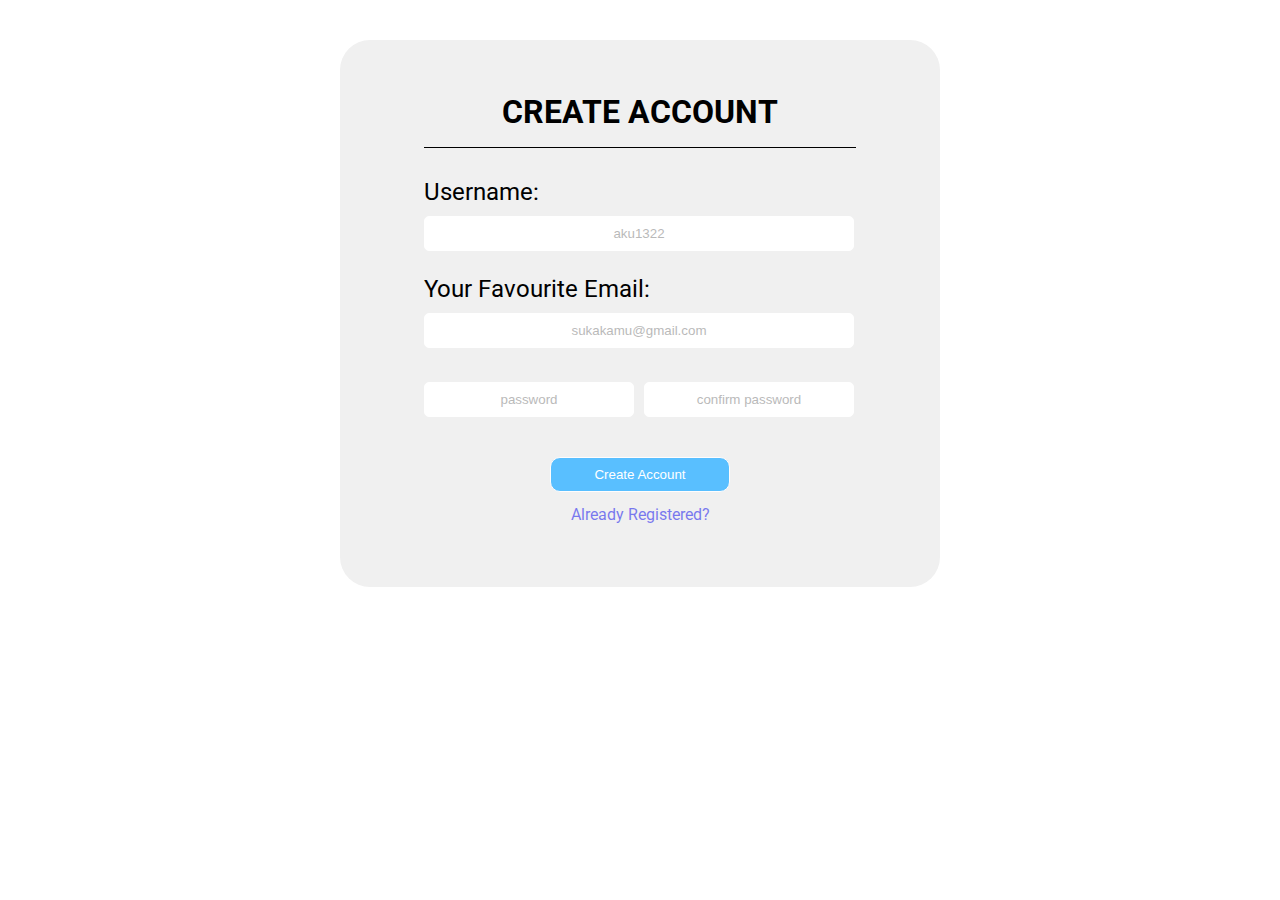
==== index.html @ 5d60df11 "first commit with create acc page" ====
<!DOCTYPE html>
<html lang="en">
<head>
    <meta charset="UTF-8">
    <meta http-equiv="X-UA-Compatible" content="IE=edge">
    <meta name="viewport" content="width=device-width, initial-scale=1.0">
    <title>Quiz Game</title>
    <link rel="stylesheet" href="CSS/index.css">
    <link href="https://fonts.googleapis.com/css2?family=Roboto:ital,wght@0,100;0,300;0,400;0,500;0,700;0,900;1,100;1,300;1,400;1,500;1,700;1,900&display=swap" rel="stylesheet">
</head>
<body>
    <Main>
        <div class="outerbox">
            <h1 class="createacc">CREATE ACCOUNT</h1>
            <form action="">
                <label for="fname">Username:</label><br>
                <input type="text" id="username" name="username" placeholder="aku1322" required><br>
                <label for="email">Your Favourite Email:</label><br>
                <input type="email" id="email" name="email" placeholder="sukakamu@gmail.com" required>  <br>
                <div class="singlerow">
                    <input type="password" id="password" name="password" placeholder="password" required>
                    <input type="password" id="confirmpass" name="confrimpass" placeholder="confirm password" required>
                </div>
                <input type="submit" value="Create Account">
                <p><a href="#" class="already">Already Registered?</a></p>
            </form>
        </div>
    </Main>
</body>
<script src="JS/index.JS"></script>
</html>
---- CSS/index.css ----
* {
  padding: 0;
  margin: 0;
  box-sizing: border-box;
}
body {
  font-family: "Roboto", sans-serif;
}
div.outerbox {
  max-width: 600px;
  max-height: 640px;
  margin: auto;
  border: 1px solid #0000;
  background-color: #f0f0f0;
  border-radius: 30px;
  padding: 36px 83px 62px 83px;
  margin: 40px auto;
}
h1.createacc {
  font-family: "Roboto", sans-serif;
  text-align: center;
  padding: 16px;
  border-bottom: 1px solid black;
  margin-bottom: 30px;
}

label {
  font-size: 24px;
}
input {
  display: block;
}
input[type="text"],
input[type="email"] {
  width: 430px;
  height: 35px;
  border-radius: 5px;
  border: 1px solid white;
  margin: 10px 0 5px 0;
}
div.singlerow {
  display: flex;
  flex-direction: row;
  justify-content: space-between;
  padding: 0;
  /* border: 1px solid black; */
  width: 430px;
}
input[type="password"] {
  display: inline;
  width: 210px;
  height: 35px;
  border-radius: 5px;
  border: 1px solid white;
  margin: 10px 0;
}
input::placeholder {
  text-align: center;
  opacity: 0.5;
}

input[type="submit"] {
  width: 180px;
  height: 35px;
  border-radius: 10px;
  border: 1px solid rgb(255, 253, 253);
  margin: 30px auto 13px auto;
  background-color: rgb(89, 191, 255);
  color: white;
  cursor: pointer;
}
input[type="submit"]:hover {
  background-color: rgba(89, 191, 255, 0.5);
}

p {
  text-align: center;

  color: black;
  opacity: 0.5;
}
.already {
  text-decoration: none;
}
p:hover {
  opacity: 1;
}
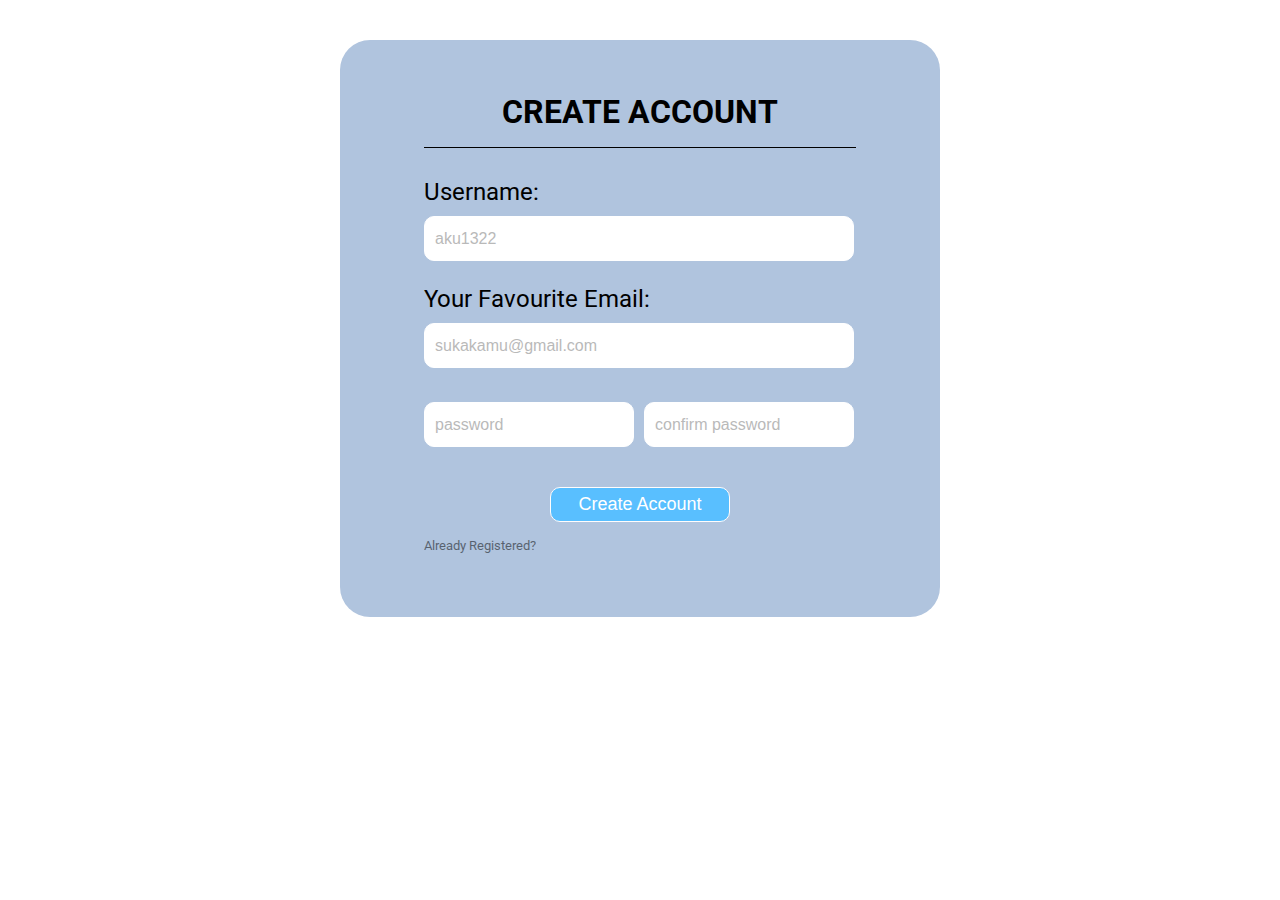
==== commit ce5064e1: "adding scorepage.html and css included in index.html , editing index.html file to adding class in p " ====
--- a/index.html
+++ b/index.html
@@ -22,7 +22,7 @@
                     <input type="password" id="confirmpass" name="confrimpass" placeholder="confirm password" required>
                 </div>
                 <input type="submit" value="Create Account">
-                <p><a href="#" class="already">Already Registered?</a></p>
+                <p ><a href="#" class="already">Already Registered?</a></p>
             </form>
         </div>
     </Main>
--- a/CSS/index.css
+++ b/CSS/index.css
@@ -1,21 +1,27 @@
+/* CSS index.html */
+
 * {
   padding: 0;
   margin: 0;
+
   box-sizing: border-box;
 }
+
 body {
   font-family: "Roboto", sans-serif;
 }
+
 div.outerbox {
   max-width: 600px;
   max-height: 640px;
   margin: auto;
   border: 1px solid #0000;
-  background-color: #f0f0f0;
+  background-color: lightsteelblue;
   border-radius: 30px;
   padding: 36px 83px 62px 83px;
   margin: 40px auto;
 }
+
 h1.createacc {
   font-family: "Roboto", sans-serif;
   text-align: center;
@@ -27,17 +33,22 @@
 label {
   font-size: 24px;
 }
+
 input {
   display: block;
 }
+
 input[type="text"],
 input[type="email"] {
   width: 430px;
-  height: 35px;
-  border-radius: 5px;
+  height: 45px;
+  border-radius: 10px;
   border: 1px solid white;
   margin: 10px 0 5px 0;
-}
+  padding-left: 10px;
+  font-size: medium;
+}
+
 div.singlerow {
   display: flex;
   flex-direction: row;
@@ -46,16 +57,20 @@
   /* border: 1px solid black; */
   width: 430px;
 }
+
 input[type="password"] {
   display: inline;
   width: 210px;
-  height: 35px;
-  border-radius: 5px;
+  height: 45px;
+  border-radius: 10px;
   border: 1px solid white;
   margin: 10px 0;
-}
+  padding-left: 10px;
+  font-size: medium;
+}
+
 input::placeholder {
-  text-align: center;
+  /* text-align: center; */
   opacity: 0.5;
 }
 
@@ -68,20 +83,230 @@
   background-color: rgb(89, 191, 255);
   color: white;
   cursor: pointer;
-}
+  font-size: large;
+}
+
 input[type="submit"]:hover {
   background-color: rgba(89, 191, 255, 0.5);
 }
 
-p {
-  text-align: center;
-
+.already {
+  text-align: center;
   color: black;
   opacity: 0.5;
 }
+
 .already {
   text-decoration: none;
-}
-p:hover {
+  font-size: small;
+}
+
+.already:hover {
   opacity: 1;
 }
+
+a:visited {
+  color: black;
+}
+
+/* css homepage html */
+* {
+  box-sizing: border-box;
+  padding: 0;
+  border: 0;
+}
+
+.h-homepage {
+  display: flex;
+  justify-content: space-between;
+  padding: 30px;
+  background-color: wheat;
+  border-bottom: 20px;
+}
+
+.userhp {
+  text-decoration: none;
+  color: black;
+}
+
+.main-hp {
+  display: flex;
+  justify-content: space-between;
+  padding: 20px;
+}
+.kategori {
+  padding: 15px;
+}
+.kategori h4 {
+  margin-bottom: 10px;
+}
+.makanan {
+  /* background-color: cadetblue; */
+  margin-bottom: 20px;
+  cursor: pointer;
+}
+.lvl {
+  width: 240px;
+  height: 205px;
+  background-color: #f5e6e6;
+  text-align: center;
+  line-height: 200px;
+  margin-right: 20px;
+}
+
+.suku {
+  border-radius: 8px;
+  cursor: pointer;
+}
+
+.lvl1s {
+  width: 240px;
+  height: 205px;
+  background-color: #f5e6e6;
+  text-align: center;
+  line-height: 200px;
+}
+
+.lvlm,
+.lvls {
+  display: flex;
+  justify-content: space-between;
+}
+
+.leaderboard {
+  width: 430px;
+  height: 510px;
+  text-align: center;
+  background-color: darkgreen;
+  padding: 30px;
+  border-radius: 10px;
+}
+
+.rank {
+  margin: 15px 0;
+}
+
+.rank ol {
+  background-color: darkgrey;
+}
+
+footer {
+  padding: 10px;
+}
+
+/* CSS scorepage html */
+.schead {
+  padding: 20px 30px;
+  display: flex;
+  justify-content: end;
+}
+.schead a {
+  text-decoration: none;
+  color: chartreuse;
+}
+.schead p {
+  margin: 20px 35px;
+  color: rgb(122, 9, 9);
+}
+
+.scmain {
+  margin: 10px 0;
+  text-align: center;
+}
+
+.fstitle {
+  background-color: rgb(196, 196, 196);
+  border: 1px solid white;
+  height: 110px;
+  width: 475px;
+  margin: 10px auto;
+  border-radius: 20px;
+}
+
+.fstitle p {
+  font-size: 48px;
+  margin-top: 25px;
+}
+
+.tscore {
+  font-size: 120px;
+}
+
+.reportq {
+  margin: 10px auto;
+  display: flex;
+  width: 475px;
+  justify-content: space-around;
+}
+
+.reportq .true {
+  color: rgba(9, 120, 20, 1);
+}
+
+.reportq .false {
+  color: rgba(197, 20, 20, 1);
+}
+
+.buttonfs {
+  margin: 20px auto;
+  display: flex;
+  width: 475px;
+  justify-content: space-around;
+  padding: 10px;
+}
+
+.buttonfs a {
+  text-decoration: none;
+  color: black;
+}
+
+.buttonfs div {
+  background-color: rgb(196, 196, 196);
+  width: 140px;
+  height: 55px;
+  line-height: 50px;
+  text-align: center;
+  border-radius: 10px;
+}
+
+.feedback {
+  font-size: 24px;
+  margin: 20px auto;
+  color: black;
+}
+
+.feedback p {
+  opacity: 0.5;
+}
+.feedback p:hover {
+  opacity: 1;
+}
+
+.fslead {
+  margin: 25px auto;
+}
+
+.fslead .title {
+  width: 370px;
+  height: 57px;
+  background-color: rgb(196, 196, 196);
+  margin: auto;
+  font-size: 36px;
+  line-height: 55px;
+  border-radius: 10px;
+}
+
+.fslead .rank {
+  margin: 20px auto;
+}
+.fslead .rank p {
+  margin: 10px auto;
+}
+
+.fslead .view {
+  color: black;
+  opacity: 0.5;
+}
+.fslead .view:hover {
+  opacity: 1;
+}
